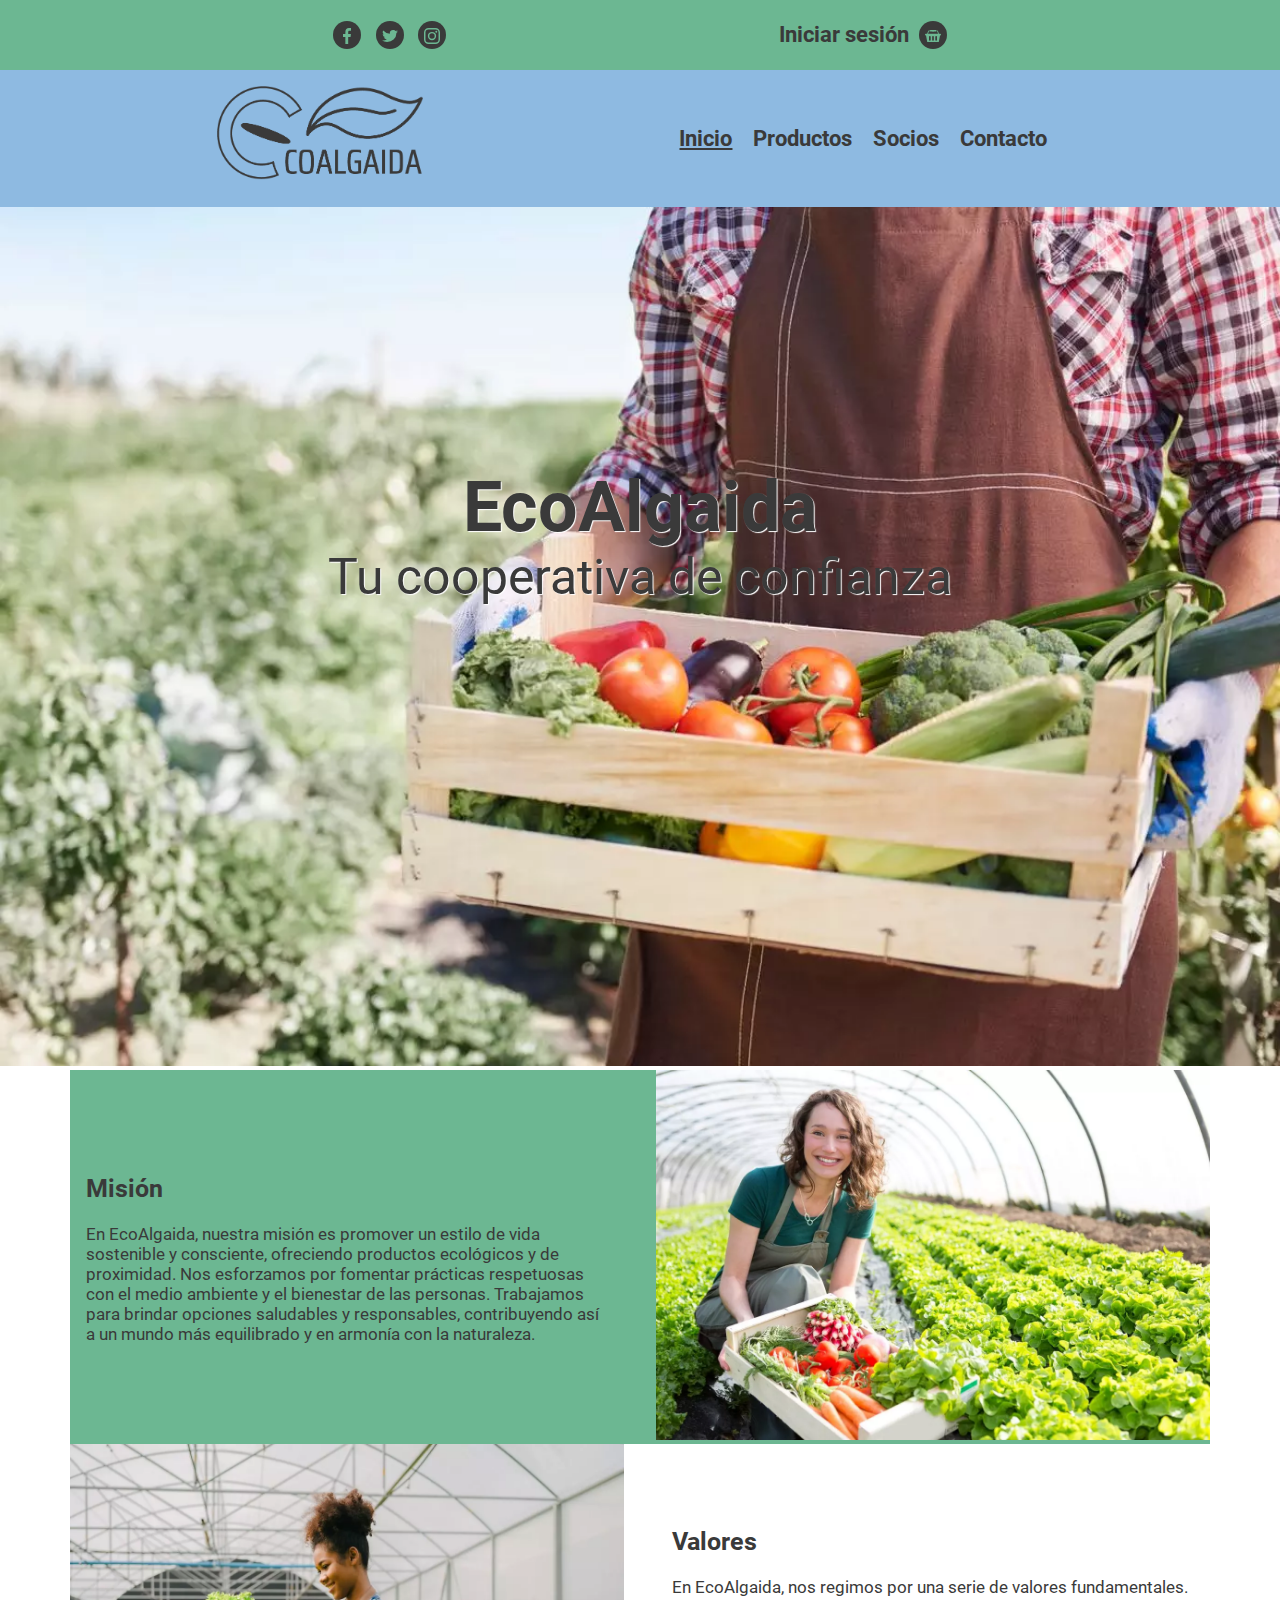
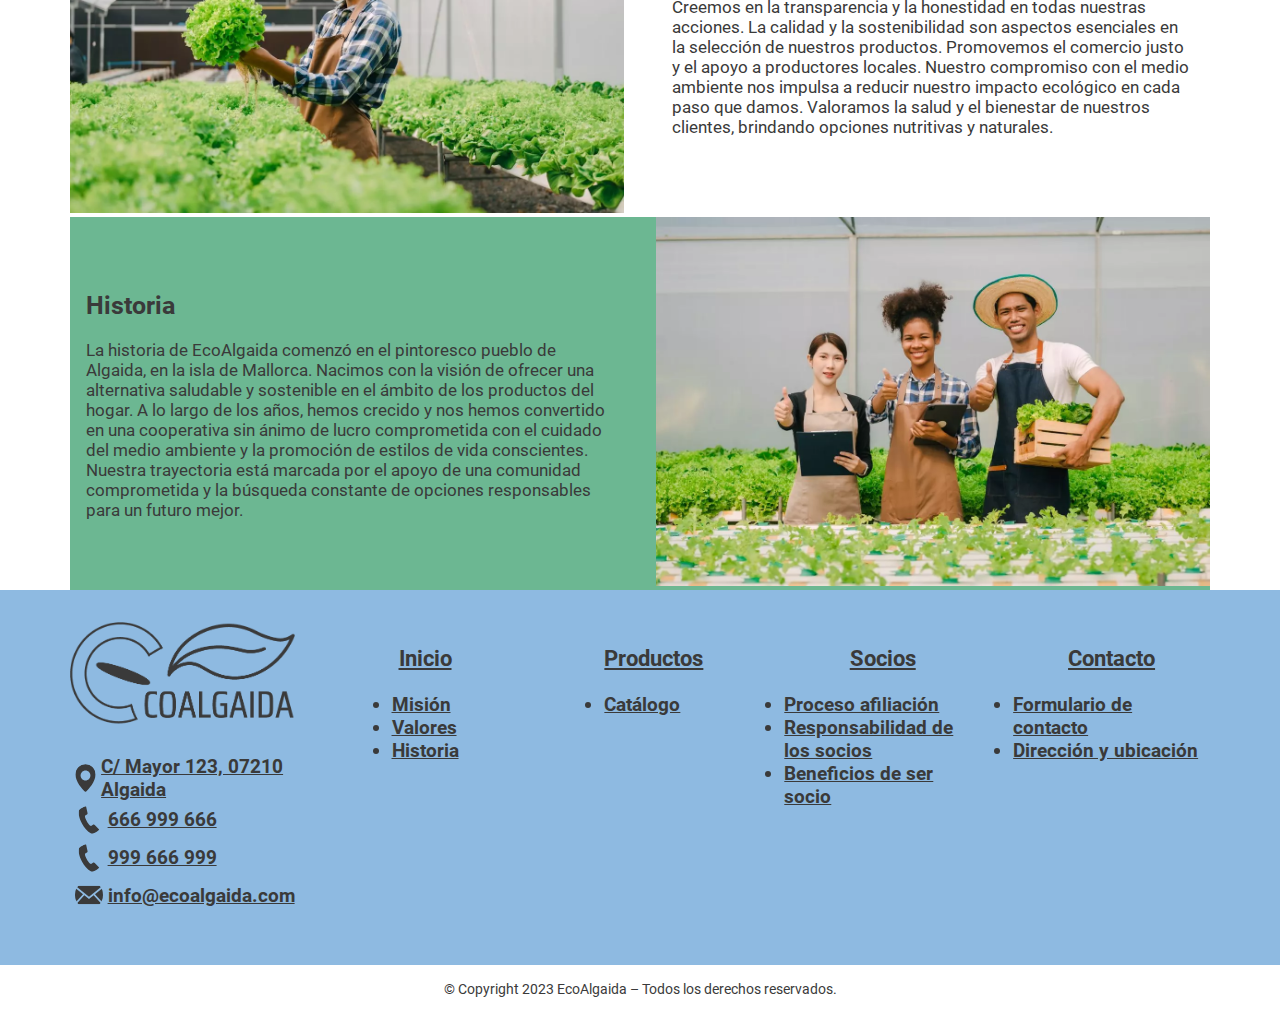
==== index.html @ 1323dacf "initial commit" ====
<!DOCTYPE html>
<html lang="es">
  <head>
    <meta charset="UTF-8" />
    <meta http-equiv="X-UA-Compatible" content="IE=edge" />
    <meta name="viewport" content="width=device-width, initial-scale=1.0" />
    <link href="/style/styles.css" rel="stylesheet" />

    <title>EcoAlgaida - Tu cooperativa de proximidad</title>
  </head>
  <body>
    <header>
      <nav class="navbar-pequeno">
        <div>
          <a
            class="iconos"
            href="https://facebook.com/ecoalgaida"
            target="_blank"
            title="Enlace a Facebook"
          >
            <img
              src="/imgs/fb.svg"
              alt="Icono Facebook"
              title="Enlace a Facebook"
            />
          </a>
          <a
            class="iconos"
            href="https://twitter.com/ecoalgaida"
            target="_blank"
            title="Enlace a Twitter"
          >
            <img
              src="/imgs/tw.svg"
              alt="Icono Twitter"
              title="Enlace a Twitter"
            />
          </a>
          <a
            class="iconos"
            href="https://instagram.com/ecoalgaida"
            target="_blank"
            title="Enlace a Instagram"
          >
            <img
              src="/imgs/ig.svg"
              alt="Icono Instagram"
              title="Enlace a Instagram"
            />
          </a>
        </div>
        <div>
          <a
            href="login.html"
            class="link-nav-peq"
            title="Acceso a iniciar sesión"
            >Iniciar sesión</a
          >
          <a class="iconos" href="cesta.html" title="Enlace a la cesta">
            <img
              src="/imgs/cesta.svg"
              alt="Icono Cesta"
              title="Enlace a la cesta"
            />
          </a>
        </div>
      </nav>

      <div class="navbar-movil">
        <a href="index.html" title="EcoAlgaida" class="logo">
          <img src="imgs/logo.png" alt="EcoAlgaida" />
        </a>
        <nav class="menu" id="menu">
          <ul>
            <li>
              <a class="active" href="index.html" title="Inicio">Inicio</a>
            </li>
            <li>
              <a href="productos.html" title="Productos">Productos</a>
            </li>
            <li>
              <a href="socios.html" title="Socios">Socios</a>
            </li>
            <li>
              <a href="contacto.html" title="Contacto">Contacto</a>
            </li>
          </ul>
        </nav>
        <span class="toogle-boton" id="toogle-boton" onclick="abrirMenu()"
          >☰</span
        >
        <span class="close-boton" id="close-boton" onclick="cerrarMenu()"
          >⨯</span
        >
      </div>
      <div class="navbar-escritorio">
        <a href="index.html" title="EcoAlgaida" class="logo">
          <img src="imgs/logo.png" alt="EcoAlgaida" />
        </a>
        <nav>
          <ul>
            <li>
              <a class="active" href="index.html" title="Inicio">Inicio</a>
            </li>
            <li>
              <a href="productos.html" title="Productos">Productos</a>
            </li>
            <li>
              <a href="socios.html" title="Socios">Socios</a>
            </li>
            <li>
              <a href="contacto.html" title="Contacto">Contacto</a>
            </li>
          </ul>
        </nav>
      </div>
    </header>
    <main>
      <div class="carousel">
        <figure class="carousel-slide">
          <img src="imgs/imagen1.webp" alt="Imagen 1" />
          <figcaption class="carousel-caption">
            <h3>EcoAlgaida</h3>
            <p>Tu cooperativa de confianza</p>
          </figcaption>
        </figure>
      </div>
      <section class="grid-2columnas fondo-verde contenedor" id="mision">
        <article>
          <h2>Misión</h2>
          <p>
            En EcoAlgaida, nuestra misión es promover un estilo de vida
            sostenible y consciente, ofreciendo productos ecológicos y de
            proximidad. Nos esforzamos por fomentar prácticas respetuosas con el
            medio ambiente y el bienestar de las personas. Trabajamos para
            brindar opciones saludables y responsables, contribuyendo así a un
            mundo más equilibrado y en armonía con la naturaleza.
          </p>
        </article>
        <figure>
          <img
            src="imgs/mision.webp"
            alt="Mujer sonriente recogiendo hortalizas."
            title="Misión"
          />
        </figure>
      </section>
      <section id="valores" class="contenedor grid-2columnas">
        <figure>
          <img
            src="imgs/valores.webp"
            alt="Mujer sujetando unas hortalizas."
            title="Valores"
          />
        </figure>
        <article>
          <h2>Valores</h2>
          <p>
            En EcoAlgaida, nos regimos por una serie de valores fundamentales.
            Creemos en la transparencia y la honestidad en todas nuestras
            acciones. La calidad y la sostenibilidad son aspectos esenciales en
            la selección de nuestros productos. Promovemos el comercio justo y
            el apoyo a productores locales. Nuestro compromiso con el medio
            ambiente nos impulsa a reducir nuestro impacto ecológico en cada
            paso que damos. Valoramos la salud y el bienestar de nuestros
            clientes, brindando opciones nutritivas y naturales.
          </p>
        </article>
      </section>
      <section class="fondo-verde contenedor grid-2columnas" id="historia">
        <article>
          <h2>Historia</h2>
          <p>
            La historia de EcoAlgaida comenzó en el pintoresco pueblo de
            Algaida, en la isla de Mallorca. Nacimos con la visión de ofrecer
            una alternativa saludable y sostenible en el ámbito de los productos
            del hogar. A lo largo de los años, hemos crecido y nos hemos
            convertido en una cooperativa sin ánimo de lucro comprometida con el
            cuidado del medio ambiente y la promoción de estilos de vida
            conscientes. Nuestra trayectoria está marcada por el apoyo de una
            comunidad comprometida y la búsqueda constante de opciones
            responsables para un futuro mejor.
          </p>
        </article>
        <figure>
          <img
            src="imgs/historia.webp"
            alt="Tres personas sonriendo con el pulgar levantado."
            title="Historia"
          />
        </figure>
      </section>
    </main>
    <footer>
      <div class="footer contenedor">
        <div class="contacto-footer">
          <figure>
            <img
              src="imgs/logo.png"
              class="logo-footer"
              alt="Logo EcoAlgaida"
              title="EcoAlgaida"
            />
          </figure>
          <ul>
            <li>
              <a
                href="https://goo.gl/maps/Vir2WPLjP5sRMVEw9"
                title="Enlance a Google Maps"
                rel="noreferrer"
                ><img
                  src="imgs/mapa.svg"
                  class="iconos-footer"
                  alt="Icono teléfono"
                />C/ Mayor 123, 07210 Algaida</a
              >
            </li>
            <li>
              <a href="tel:+3466699966" title="Télefono">
                <img
                  src="imgs/tlf.svg"
                  class="iconos-footer"
                  alt="Icono teléfono"
                />666 999 666</a
              >
            </li>
            <li>
              <a href="tel:+34999666999" title="Télefono Alternativo">
                <img
                  src="imgs/tlf.svg"
                  class="iconos-footer"
                  alt="Icono teléfono"
                />
                999 666 999</a
              >
            </li>
            <li>
              <a href="mailto:info@ecoalgaida.com" title="Correo electrónico">
                <img
                  src="imgs/correo.svg"
                  class="iconos-footer"
                  alt="Icono correo"
                />
                info@ecoalgaida.com</a
              >
            </li>
          </ul>
        </div>
        <div class="footer-links">
          <h3><a href="index.html" title="Inicio">Inicio</a></h3>
          <ul>
            <li>
              <a href="#mision" title="Misión"> Misión </a>
            </li>
            <li>
              <a href="#valores" title="Valores"> Valores </a>
            </li>
            <li>
              <a href="#historia" title="Historia"> Historia </a>
            </li>
          </ul>
        </div>
        <div class="footer-links">
          <h3><a href="productos.html" title="Productos">Productos</a></h3>
          <ul>
            <li>
              <a href="productos.html#catalogo" title="Catálogo"> Catálogo </a>
            </li>
          </ul>
        </div>
        <div class="footer-links">
          <h3><a href="socios.html" title="Socios">Socios</a></h3>
          <ul>
            <li>
              <a href="socios.html#afiliacion" title="Proceso afiliación">
                Proceso afiliación
              </a>
            </li>
            <li>
              <a
                href="socios.html#responsabilidad"
                title="Responsabilidad de los socios"
              >
                Responsabilidad de los socios
              </a>
            </li>
            <li>
              <a href="socios.html#beneficios" title="Beneficios de ser socio">
                Beneficios de ser socio
              </a>
            </li>
          </ul>
        </div>
        <div class="footer-links">
          <h3><a href="contacto.html" title="Contacto">Contacto</a></h3>
          <ul>
            <li>
              <a href="contacto.html#formulario" title="Formulario de contacto"
                >Formulario de contacto</a
              >
            </li>
            <li>
              <a href="contacto.html#mapa" title="Dirección y ubicación">
                Dirección y ubicación</a
              >
            </li>
          </ul>
        </div>
      </div>
      <div class="copyright">
        <span>
          © Copyright 2023 EcoAlgaida – Todos los derechos reservados.
        </span>
      </div>
    </footer>
    <!-- llamamos el script que controla el desplegar y cerrar el menu movil -->
    <script src="js/main.js"></script>
  </body>
</html>
---- style/styles.css ----
/* Variables de los colores */
:root {
  --color-primario: #6cb792;
  --color-secundario: #8ebae1;
  --color-fuente-oscuro: #3a3a3a;
  --color-fuente-claro: #ffffff;
  --color-fondo: #ffffff;
  --color-borrar: #fd384f;
}
/* Estilos del body */
body {
  /* inicializamos los colores basicos.*/
  background-color: var(--color-fondo);
  color: var(--color-fuente-oscuro);
  /* Quitamos los espaciados que trae por defecto */
  margin: 0;
  padding: 0;
  border: 0;
  outline: 0;

  /* Fuente por defecto */

  font-family: "Roboto";
}

.contenedor {
  max-width: 1140px;
  margin: 0 auto;
}

.contenedor-minimo {
 padding: 2rem;
}

/* estilos del header */
header {
  /* fuente que se usara en todo el header */
  font-size: 22px;
  font-family: "Roboto";
  font-weight: bold; /* 900 es negrita */
}

.navbar-pequeno {
  background-color: var(--color-primario);
  color: var(--color-fuente-claro);
  text-align: center;
  padding: 1rem 0rem 1rem 0rem;
}

/* Estilo de los iconoes RRSS */
.iconos {
  display: inline-block;
  background: var(--color-fuente-oscuro);
  height: 1.75rem;
  width: 1.75rem;
  border-radius: 1rem;
  text-align: center;
  line-height: 1.75rem;
  margin: 0.3rem;
}

/* estilos iconos del footer */

.iconos-footer {
  display: inline-block;
  height: 1.75rem;
  width: 1.75rem;
  border-radius: 1rem;
  text-align: center;
  line-height: 1.75rem;
  margin: 0.3rem;
}

/* contenedor del logo para que sea responsivo */
.logo img {
  width: 100%;
  height: auto;
}

/* estilos de las imagenes de los iconos */
.iconos img {
  vertical-align: middle;
  max-width: 1rem;
  max-height: 1rem;
}

/* aplicamos un suave efecto hover sobre los enlaces de las redes sociales */
.iconos:hover {
  opacity: 0.7;
}

/* clase para los link dento del navbar pequeño */
.link-nav-peq,
.link-nav-peq:visited {
  color: var(--color-fuente-oscuro);
  text-decoration: none; /* se quita el subrayado por defecto de los elnaces */
}

/*efecto hover de los enlaces de dentro del navbar pequeño */

.link-nav-peq:hover {
  opacity: 0.7;
}

/* Estilos del navbar movil*/

.navbar-movil {
  background-color: var(--color-secundario);
  color: var(--color-fuente-oscuro);
  display: flex;
  justify-content: space-around;
  align-items: center;
  padding: 1rem 0rem 1rem 0rem;
}

/* Estilos del nabar escritorio */

.navbar-escritorio {
  display: none;
  background-color: var(--color-secundario);
  color: var(--color-fuente-oscuro);
  justify-content: space-evenly;
  align-items: center;
  padding: 1rem 0rem 1rem 0rem;
}
/* quitamos los puntos de la lista no ordenada */
.navbar-escritorio ul {
  list-style: none;
}

/* ponemos la lista en horizontal */

.navbar-escritorio li {
  display: inline-block;
  margin-right: 1rem; /* añadimos un margen de 1rem a la derecha para que no se solapen */
}

/* Estilos Menu escritorio */

.navbar-escritorio a {
  color: var(--color-fuente-oscuro);
  text-decoration: none;
  transition: all 0.3s ease-in-out;
}

.navbar-escritorio a:hover,
.navbar-escritorio a:focus {
  opacity: 0.7; /* se pone una leve tranparencia para generar un efecto hover al pasar el raton por encima */
}

/* logo responsive */

.logo img {
  width: auto;
  max-height: 100px;
}

/* menu desplegable */

.menu {
  height: 20%; /* se establece la altura del menu */
  width: 0; /* inicialmente el ancho es cero y al activar el menu cambia su tamaño */
  position: absolute; /* Posiciona el menu de forma absoluta en relacion al contenedor padre */
  z-index: 1; /* establece el inice de apliamento del menu */
  top: 14rem; /* distancia entre la parte superior en referencia con el contenedor padre*/
  background-color: inherit; /* hereda el color de fondo el contenedor padre */
  overflow-x: hidden; /* oculta el scroll horizontal */
  transition: 0.5s linear; /* define una animacion de transicion */
}

.menu ul {
  /* quito padding definido por defecto */
  padding: 0;
}

.menu li {
  font-size: 19px;
  font-weight: 900;
  padding: 1rem;
  list-style: none;
  text-align: center;
}

.menu a {
  color: var(--color-fuente-oscuro);
  text-decoration: none;
  transition: all 0.3s ease-in-out;
}

.menu a:hover,
.menu a:focus {
  opacity: 0.7; /* se pone una leve tranparencia para generar un efecto hover al pasar el raton por encima */
}

a.active {
  /* color de la página activa */
  text-decoration-line: underline;
}

.toogle-boton {
  font-size: 2rem;
  cursor: pointer;
  width: 30px;
}

.close-boton {
  font-size: 2rem;
  cursor: pointer;
  width: 30px;
  display: none;
}

/* aqui configuramos las secciones */



.grid-2columnas {
  display: grid; /* disposicion en rejilla */
  grid-template-columns: 1fr; /* se define una unica columna */
  grid-gap: 2rem; /* se establece el espaciado entre los elementos de la rejilla  */
}
/* clase que establecera el color de fondo de la seccion */

.fondo-verde {
  background-color: var(
    --color-primario
  ); /* le establecemos el color verde primario de fondo */
}

/* se quita el margen por defecto del elemento figure */

figure {
  margin: 0;
}

figure img {
  width: 100%;
  height: auto;
}

/* estilos del article */

article {
  padding: 1rem; /* padding para que el texto no se pegue al los bordes*/
}

h2 {
  font-family: "roboto";
  font-size: 33px;
}

h2 {
  font-family: "Roboto";
  font-size: 25px;
}

p {
  font-family: "roboto";
  font-size: 17px;
}

footer {
  font-family: "Roboto";
  font-size: 19px;
  font-weight: bold;
  background-color: var(--color-secundario);
}

.footer {
  padding: 2rem;
  display: grid; /* disposicion en rejilla */
  grid-template-columns: 1fr; /* se define una unica columna */
  grid-gap: 2rem; /* se establece el espaciado entre los elementos de la rejilla  */
  justify-items: center; /* se centran los elementos de dentro del footer */
}

.footer a {
  color: var(--color-fuente-oscuro);
}

.footer a:hover,
.footer a:focus {
  opacity: 0.7; /* se pone una leve tranparencia para generar un efecto hover al pasar el raton por encima */
}

.footer-links h3 {
  text-align: center; /* centramos todos los titulos h3 del footer */
}

.footer-links ul {
  padding: 0;
}

.contacto-footer {
  margin: 0 auto;
}

.contacto-footer ul {
  list-style: none;
  padding: 0;
}

.contacto-footer a {
  display: flex;
  align-items: center;
}

.logo-footer img {
  max-width: 350px;
  height: auto;
}

.copyright {
  background-color: var(--color-fondo);
  text-align: center;
  font-family: "Roboto";
  font-size: 14px;
  font-weight: 400; /* 400 equivale a Roboto regular */
  padding: 1rem; /* padding para que no este tan pegado al footer de arriba */
}

/* Estilos del carusel */

.carousel {
  max-width: 1280px;
  margin: 0 auto;
  overflow: hidden;
}

.carousel-slide img {
  width: 100%;
  height: auto;
}

.carousel {
  position: relative;
}

.carousel-slide {
  position: relative;
}

.carousel-caption {
  font-family: "Roboto";
  font-weight: 400; /* Regular */
  position: absolute;
  text-align: center;
  top: 30%;
  width: 100%;
  color: var(--color-fuente-oscuro);
  text-shadow: 1px 1px 1px var(--color-fuente-claro);
}

.carousel-caption h3 {
  margin: 0;
  font-size: 24px;
}

.carousel-caption p {
  margin: 0;
  font-size: 16px;
}

/* Estilos login */

.contenedor-login {
  font-family: "Roboto";
  font-weight: 400; /*Regular*/
  font-size: 17px;
  max-width: 600px;
  display: grid;
  gap: 1rem;
  margin: 0 auto;
  border: var(--color-fuente-oscuro) solid 1px;
  padding: 2rem;
}

button {
  font-family: "Roboto";
  font-weight: 600; /*medium*/
  font-size: 17px;

  background-color: var(--color-secundario);
  width: 100%; /* el boton ocupara el 100% del espacio disponible */
  height: 50px;
  cursor: pointer;
  border: solid 1px var(--color-fuente-oscuro);
  border-radius: 2rem;
}

button:hover, button:focus {
  opacity: 0.7;
}

input {
  width: 100%;
  height: 30px;
}

 input[type="checkbox"] {
  
  width: auto;
  padding: 0;

}

input:focus { /* los input que tegan el foco tendra el borde azul */
  border-color: var(--color-secundario); 
}

input[type="checkbox"]:checked::before {
  background-color: var(--color-secundario);
}

textarea {
  width: 100%;
  height: 204px;
}

/* Estilos productos */

.contenedor-producto {
  display: grid;
  grid-template-columns: 1fr;
  padding: 2rem;
  gap: 2rem;
}

.contenedor-producto figure {
  padding: 2rem;
  border: 1px solid var(--color-fuente-oscuro);
  text-align: center;
  max-width: 280px;
  transform: scale(1);
  transition: all 0.3s;  

}



.contenedor-producto figure:hover
{

  transform: scale(1.1);

}

.contenedor-producto figcaption {
font-family: "Roboto";
font-size: 25px;
font-weight: 400;

}

/* estilos página de contacto */

.contacto {

  padding: 2rem;

}

.contacto div {
  display: grid;
  gap: 1rem;
}

.privacidad {
  display: flex;
  align-items: center;
  flex-wrap: wrap;

}

.privacidad label {
  display: flex;
  align-items: center;
  flex-wrap: wrap;
  gap: 0.30rem;
}

.privacidad input[type="checkbox"] {
  vertical-align: middle;
  margin-right: 0.5rem; 
}

.privacidad a {
  color: inherit;  
  white-space: nowrap;
  overflow: hidden;
  text-overflow: ellipsis;
}

.privacidad a:hover {
  opacity: 0.7;
}

/* reducimos el tamaño del boton y lo centramos */
.privacidad button {
  margin: 0 auto;
  width: 50%;
}

/* Estilos carrito */


.contenedor-carrito {
  padding: 2rem;
  display: grid;
  grid-template-columns: 1fr;
  gap: 2rem;

}

.carrito-lista {
  display: grid;
  gap: 2rem;
width: auto;
}

.carrito-precio {
  border: 1px solid var(--color-fuente-oscuro);
  padding: 2rem;
  height: max-content;
}

.producto {
  display: grid;
  grid-template-columns: 1fr 1fr;
  align-items: center;
  border: 1px solid var(--color-fuente-oscuro);
  padding: 1rem 2rem 1rem 2rem;

}

.producto img {
  width: auto;
  max-height: 200px;
}

.info-producto {
  display: flex;
  flex-direction: column;
}

.producto button {
  grid-column: span 2;
  margin: 0 auto;
  background-color: var(--color-borrar);
  width: 150px;
}



/* media querys que controlan el modo responsive */

@media (min-width: 400px) { 
  .contenedor-producto {
    grid-template-columns: 1fr 1fr;
  }
}

@media (min-width: 768px) {
  .navbar-pequeno {
    display: flex;
    justify-content: space-evenly;
  }
  .navbar-movil {
    display: none;
  }
  .grid-2columnas {
    grid-template-columns: 1fr 1fr;
    align-items: center;
  }
  /* estilos para el carrito 3 columnas pero 1 ocupa 2 espacios */
  .contenedor-carrito {
    grid-template-columns: 2fr 1fr;
  }
  /* Estilo para que un elemento ocupe 2 columnas de un grid */
  .ocupar-2columnas {
    grid-column: span 2;
  }
  .navbar-escritorio {
    display: flex;
  }
  .carousel-caption h3 {
    margin: 0;
    font-size: 70px;
  }

  .carousel-caption p {
    margin: 0;
    font-size: 50px;
  }
  .contenedor-producto {
    grid-template-columns: 1fr 1fr 1fr 1fr;
  }
}

@media (min-width: 858px) {
  .footer {
    grid-template-columns: 1fr 1fr 1fr 1fr 1fr;
  }
}

/* se ha usado la herramienta https://gwfh.mranftl.com para adaptar las fuentes */

/* saira-extra-condensed-regular - latin */
@font-face {
  font-display: swap; /* Check https://developer.mozilla.org/en-US/docs/Web/CSS/@font-face/font-display for other options. */
  font-family: "Saira Extra Condensed";
  font-style: normal;
  font-weight: 400;
  src: url("/fonts/saira-extra-condensed-v11-latin-regular.eot"); /* IE9 Compat Modes */
  src: url("/fonts/saira-extra-condensed-v11-latin-regular.eot?#iefix")
      format("embedded-opentype"),
    /* IE6-IE8 */ url("/fonts/saira-extra-condensed-v11-latin-regular.woff2")
      format("woff2"),
    /* Super Modern Browsers */
      url("/fonts/saira-extra-condensed-v11-latin-regular.woff") format("woff"),
    /* Modern Browsers */
      url("/fonts/saira-extra-condensed-v11-latin-regular.ttf")
      format("truetype"),
    /* Safari, Android, iOS */
      url("/fonts/saira-extra-condensed-v11-latin-regular.svg#SairaExtraCondensed")
      format("svg"); /* Legacy iOS */
}
/* saira-extra-condensed-900 - latin */
@font-face {
  font-display: swap; /* Check https://developer.mozilla.org/en-US/docs/Web/CSS/@font-face/font-display for other options. */
  font-family: "Saira Extra Condensed";
  font-style: normal;
  font-weight: 900;
  src: url("/fonts/saira-extra-condensed-v11-latin-900.eot"); /* IE9 Compat Modes */
  src: url("/fonts/saira-extra-condensed-v11-latin-900.eot?#iefix")
      format("embedded-opentype"),
    /* IE6-IE8 */ url("/fonts/saira-extra-condensed-v11-latin-900.woff2")
      format("woff2"),
    /* Super Modern Browsers */
      url("/fonts/saira-extra-condensed-v11-latin-900.woff") format("woff"),
    /* Modern Browsers */ url("/fonts/saira-extra-condensed-v11-latin-900.ttf")
      format("truetype"),
    /* Safari, Android, iOS */
      url("/fonts/saira-extra-condensed-v11-latin-900.svg#SairaExtraCondensed")
      format("svg"); /* Legacy iOS */
}

/* roboto-100 - latin */
@font-face {
  font-display: swap; /* Check https://developer.mozilla.org/en-US/docs/Web/CSS/@font-face/font-display for other options. */
  font-family: "Roboto";
  font-style: normal;
  font-weight: 100;
  src: url("/fonts/roboto-v30-latin-100.woff2") format("woff2"); /* Chrome 36+, Opera 23+, Firefox 39+, Safari 12+, iOS 10+ */
}
/* roboto-100italic - latin */
@font-face {
  font-display: swap; /* Check https://developer.mozilla.org/en-US/docs/Web/CSS/@font-face/font-display for other options. */
  font-family: "Roboto";
  font-style: italic;
  font-weight: 100;
  src: url("/fonts/roboto-v30-latin-100italic.woff2") format("woff2"); /* Chrome 36+, Opera 23+, Firefox 39+, Safari 12+, iOS 10+ */
}
/* roboto-300 - latin */
@font-face {
  font-display: swap; /* Check https://developer.mozilla.org/en-US/docs/Web/CSS/@font-face/font-display for other options. */
  font-family: "Roboto";
  font-style: normal;
  font-weight: 300;
  src: url("/fonts/roboto-v30-latin-300.woff2") format("woff2"); /* Chrome 36+, Opera 23+, Firefox 39+, Safari 12+, iOS 10+ */
}
/* roboto-300italic - latin */
@font-face {
  font-display: swap; /* Check https://developer.mozilla.org/en-US/docs/Web/CSS/@font-face/font-display for other options. */
  font-family: "Roboto";
  font-style: italic;
  font-weight: 300;
  src: url("/fonts/roboto-v30-latin-300italic.woff2") format("woff2"); /* Chrome 36+, Opera 23+, Firefox 39+, Safari 12+, iOS 10+ */
}
/* roboto-regular - latin */
@font-face {
  font-display: swap; /* Check https://developer.mozilla.org/en-US/docs/Web/CSS/@font-face/font-display for other options. */
  font-family: "Roboto";
  font-style: normal;
  font-weight: 400;
  src: url("/fonts/roboto-v30-latin-regular.woff2") format("woff2"); /* Chrome 36+, Opera 23+, Firefox 39+, Safari 12+, iOS 10+ */
}
/* roboto-italic - latin */
@font-face {
  font-display: swap; /* Check https://developer.mozilla.org/en-US/docs/Web/CSS/@font-face/font-display for other options. */
  font-family: "Roboto";
  font-style: italic;
  font-weight: 400;
  src: url("/fonts/roboto-v30-latin-italic.woff2") format("woff2"); /* Chrome 36+, Opera 23+, Firefox 39+, Safari 12+, iOS 10+ */
}
/* roboto-500 - latin */
@font-face {
  font-display: swap; /* Check https://developer.mozilla.org/en-US/docs/Web/CSS/@font-face/font-display for other options. */
  font-family: "Roboto";
  font-style: normal;
  font-weight: 500;
  src: url("/fonts/roboto-v30-latin-500.woff2") format("woff2"); /* Chrome 36+, Opera 23+, Firefox 39+, Safari 12+, iOS 10+ */
}
/* roboto-500italic - latin */
@font-face {
  font-display: swap; /* Check https://developer.mozilla.org/en-US/docs/Web/CSS/@font-face/font-display for other options. */
  font-family: "Roboto";
  font-style: italic;
  font-weight: 500;
  src: url("/fonts/roboto-v30-latin-500italic.woff2") format("woff2"); /* Chrome 36+, Opera 23+, Firefox 39+, Safari 12+, iOS 10+ */
}
/* roboto-700 - latin */
@font-face {
  font-display: swap; /* Check https://developer.mozilla.org/en-US/docs/Web/CSS/@font-face/font-display for other options. */
  font-family: "Roboto";
  font-style: normal;
  font-weight: 700;
  src: url("/fonts/roboto-v30-latin-700.woff2") format("woff2"); /* Chrome 36+, Opera 23+, Firefox 39+, Safari 12+, iOS 10+ */
}
/* roboto-700italic - latin */
@font-face {
  font-display: swap; /* Check https://developer.mozilla.org/en-US/docs/Web/CSS/@font-face/font-display for other options. */
  font-family: "Roboto";
  font-style: italic;
  font-weight: 700;
  src: url("/fonts/roboto-v30-latin-700italic.woff2") format("woff2"); /* Chrome 36+, Opera 23+, Firefox 39+, Safari 12+, iOS 10+ */
}
/* roboto-900 - latin */
@font-face {
  font-display: swap; /* Check https://developer.mozilla.org/en-US/docs/Web/CSS/@font-face/font-display for other options. */
  font-family: "Roboto";
  font-style: normal;
  font-weight: 900;
  src: url("/fonts/roboto-v30-latin-900.woff2") format("woff2"); /* Chrome 36+, Opera 23+, Firefox 39+, Safari 12+, iOS 10+ */
}
/* roboto-900italic - latin */
@font-face {
  font-display: swap; /* Check https://developer.mozilla.org/en-US/docs/Web/CSS/@font-face/font-display for other options. */
  font-family: "Roboto";
  font-style: italic;
  font-weight: 900;
  src: url("/fonts/roboto-v30-latin-900italic.woff2") format("woff2"); /* Chrome 36+, Opera 23+, Firefox 39+, Safari 12+, iOS 10+ */
}
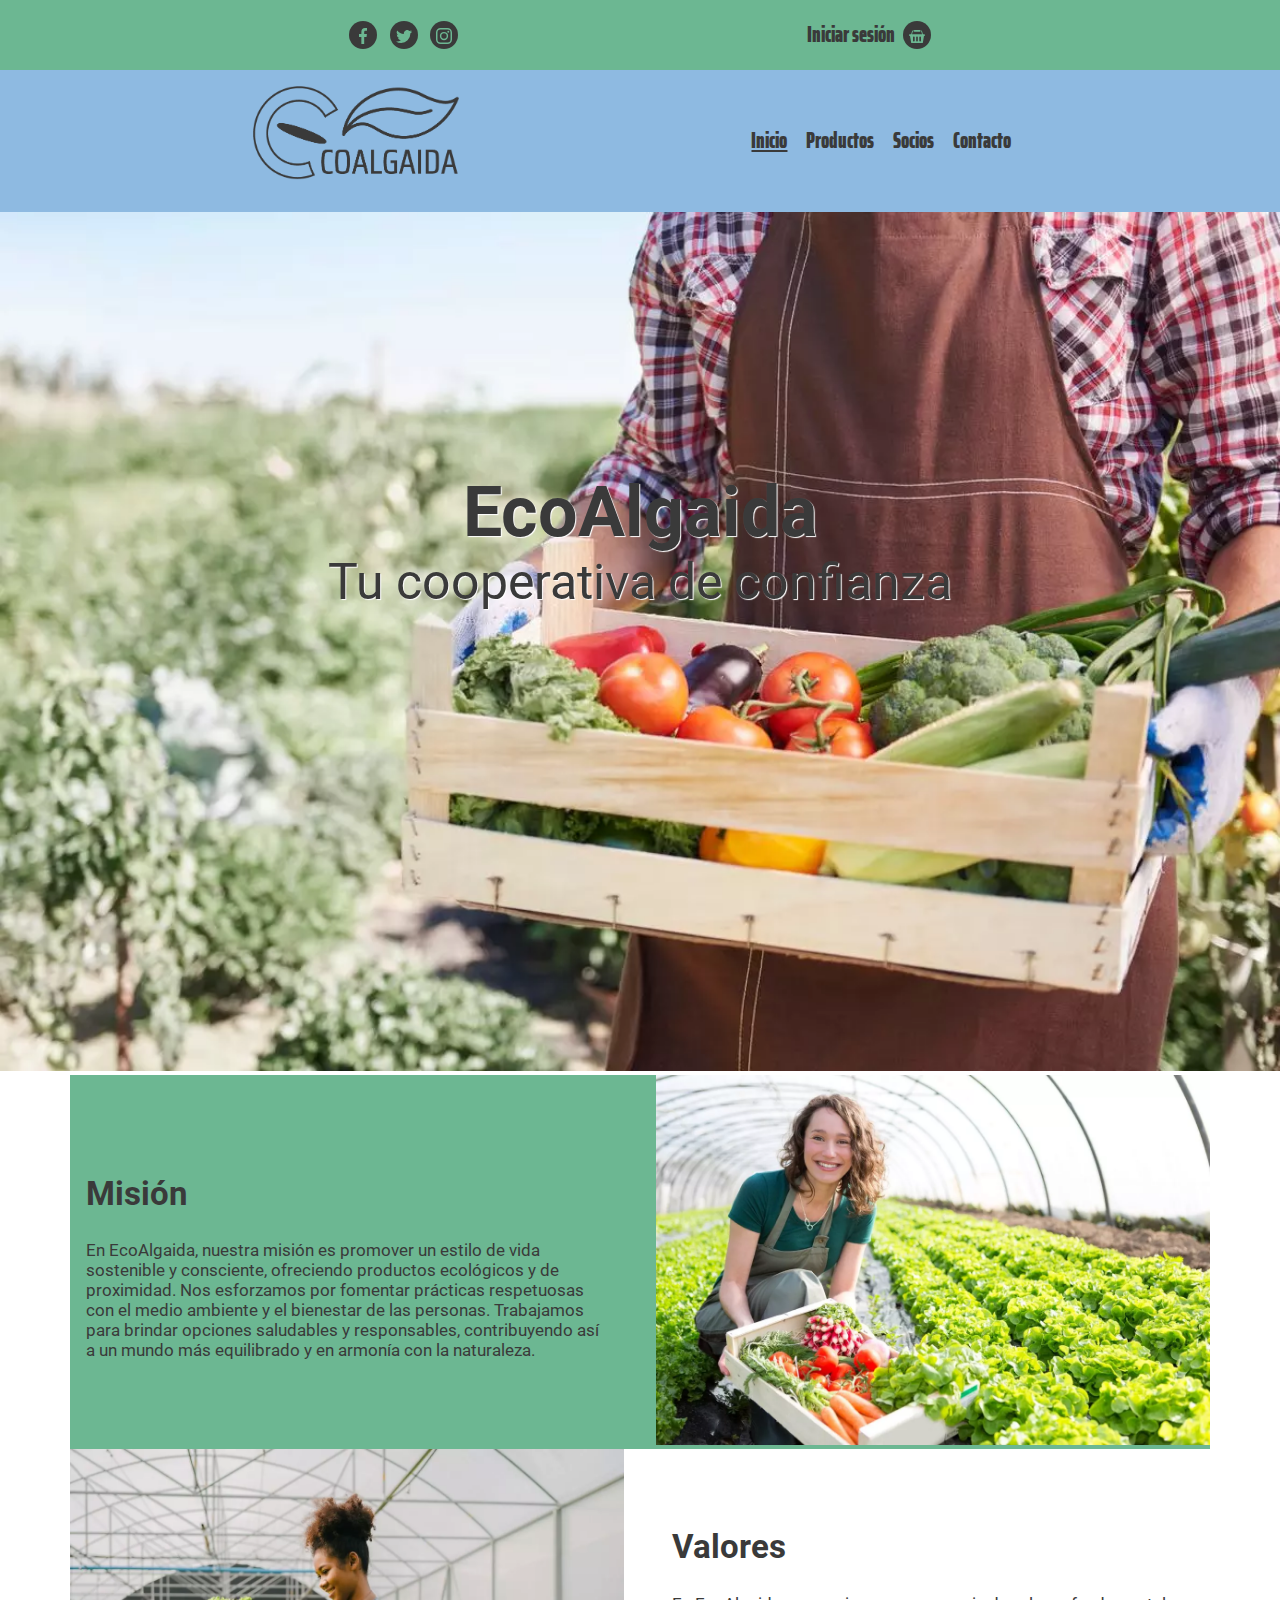
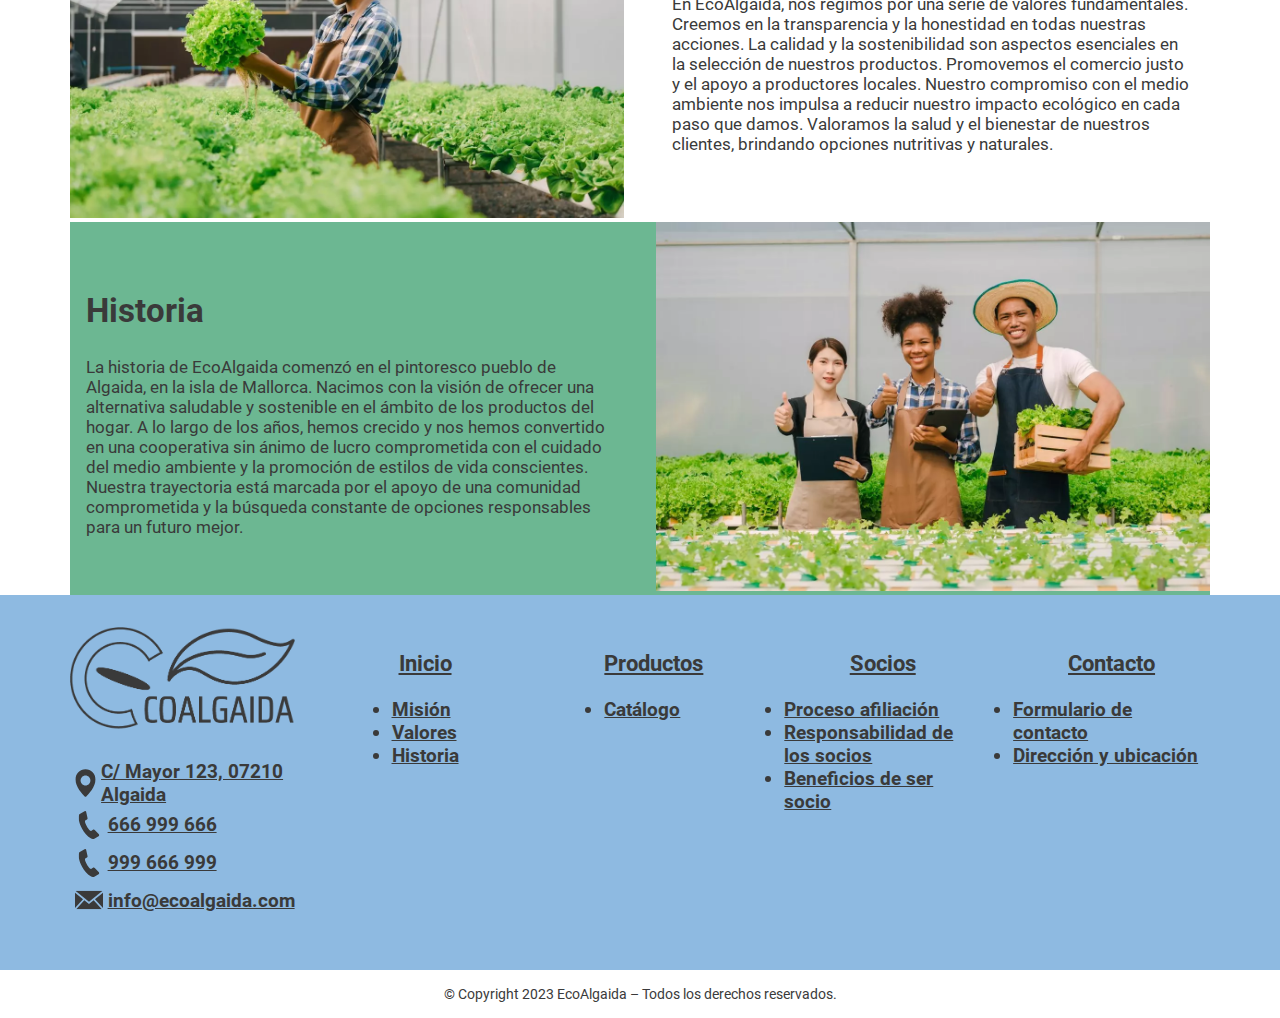
==== commit fcdc0273: "meta desc" ====
--- a/index.html
+++ b/index.html
@@ -1,10 +1,13 @@
 <!DOCTYPE html>
 <html lang="es">
   <head>
-    <meta charset="UTF-8" />
-    <meta http-equiv="X-UA-Compatible" content="IE=edge" />
-    <meta name="viewport" content="width=device-width, initial-scale=1.0" />
+    <meta charset="UTF-8" >
+    <meta http-equiv="X-UA-Compatible" content="IE=edge" >
+    <meta name="viewport" content="width=device-width, initial-scale=1.0" >
+    <meta name="description" content="EcoAlgaida - Tu cooperativa de proximidad">
     <link href="/style/styles.css" rel="stylesheet" />
+    <link rel="shortcut icon" href="/favicon.ico" type="image/x-icon" >
+    <link rel="icon" href="/favicon.ico" type="image/x-icon" >
 
     <title>EcoAlgaida - Tu cooperativa de proximidad</title>
   </head>
@@ -65,15 +68,16 @@
           </a>
         </div>
       </nav>
-
       <div class="navbar-movil">
         <a href="index.html" title="EcoAlgaida" class="logo">
           <img src="imgs/logo.png" alt="EcoAlgaida" />
         </a>
+        <input type="checkbox" id="interruptor-menu" class="interruptor-menu" />
+        <label for="interruptor-menu">☰</label>
         <nav class="menu" id="menu">
           <ul>
             <li>
-              <a class="active" href="index.html" title="Inicio">Inicio</a>
+              <a href="/" title="Inicio">Inicio</a>
             </li>
             <li>
               <a href="productos.html" title="Productos">Productos</a>
@@ -86,13 +90,8 @@
             </li>
           </ul>
         </nav>
-        <span class="toogle-boton" id="toogle-boton" onclick="abrirMenu()"
-          >☰</span
-        >
-        <span class="close-boton" id="close-boton" onclick="cerrarMenu()"
-          >⨯</span
-        >
-      </div>
+      </div>
+      
       <div class="navbar-escritorio">
         <a href="index.html" title="EcoAlgaida" class="logo">
           <img src="imgs/logo.png" alt="EcoAlgaida" />
@@ -313,7 +312,6 @@
         </span>
       </div>
     </footer>
-    <!-- llamamos el script que controla el desplegar y cerrar el menu movil -->
-    <script src="js/main.js"></script>
+
   </body>
 </html>
--- a/style/styles.css
+++ b/style/styles.css
@@ -5,7 +5,7 @@
   --color-fuente-oscuro: #3a3a3a;
   --color-fuente-claro: #ffffff;
   --color-fondo: #ffffff;
-  --color-borrar: #fd384f;
+  --color-borrar: #fd6d7e;
 }
 /* Estilos del body */
 body {
@@ -23,23 +23,26 @@
   font-family: "Roboto";
 }
 
+/* Estilos del contenedor */
+
 .contenedor {
   max-width: 1140px;
   margin: 0 auto;
 }
 
 .contenedor-minimo {
- padding: 2rem;
+  padding: 2rem;
 }
 
 /* estilos del header */
 header {
   /* fuente que se usara en todo el header */
   font-size: 22px;
-  font-family: "Roboto";
-  font-weight: bold; /* 900 es negrita */
-}
-
+  font-family: "Saira Extra Condensed";
+  font-weight: 900; /* 900 es negrita */
+}
+
+/* estilos del navbar pequeño que comtiene los iconos de las rrss */
 .navbar-pequeno {
   background-color: var(--color-primario);
   color: var(--color-fuente-claro);
@@ -49,23 +52,22 @@
 
 /* Estilo de los iconoes RRSS */
 .iconos {
-  display: inline-block;
-  background: var(--color-fuente-oscuro);
+  display: inline-block; /* los elementos se comportan en bloque y se visualizaran en linea con los otros elementos */
+  background: var(--color-fuente-oscuro); /* se pone un fondo a los iconos */
   height: 1.75rem;
   width: 1.75rem;
-  border-radius: 1rem;
+  border-radius: 1rem; /* el fondo se rendondea para que parezca un circulo */
   text-align: center;
   line-height: 1.75rem;
   margin: 0.3rem;
+  color: var(--color-fuente-claro); /* Es para que el texto sea blanco y no de errores el verificador AA ya que no hay texto pero el verificador lo da como falso positivo */
 }
 
 /* estilos iconos del footer */
-
 .iconos-footer {
-  display: inline-block;
+  display: inline-block; /* los elementos se comportan en bloque y se visualizaran en linea con los otros elementos */
   height: 1.75rem;
   width: 1.75rem;
-  border-radius: 1rem;
   text-align: center;
   line-height: 1.75rem;
   margin: 0.3rem;
@@ -83,7 +85,6 @@
   max-width: 1rem;
   max-height: 1rem;
 }
-
 /* aplicamos un suave efecto hover sobre los enlaces de las redes sociales */
 .iconos:hover {
   opacity: 0.7;
@@ -107,22 +108,22 @@
 .navbar-movil {
   background-color: var(--color-secundario);
   color: var(--color-fuente-oscuro);
-  display: flex;
-  justify-content: space-around;
-  align-items: center;
+  display: flex; /* los elementos se mostraran de forma flexible */
+  justify-content: space-around; /* los elementos se repartirán el espacio sobrante de su contenedor de manera equitativa */
+  align-items: center; /* los elmentos se alinean de forma centrar horizontalmente */
   padding: 1rem 0rem 1rem 0rem;
 }
 
-/* Estilos del nabar escritorio */
-
+/* Estilos del navbar escritorio */
 .navbar-escritorio {
-  display: none;
+  display: none; /* por defecto esta oculto hasta que el media query lo "active" */
   background-color: var(--color-secundario);
   color: var(--color-fuente-oscuro);
-  justify-content: space-evenly;
-  align-items: center;
+  justify-content: space-evenly; /*  los elementos se repartirán el espacio sobrante de su contenedor de igual manera a todos sus costados */
+  align-items: center; /* los elmentos se alinean de forma centrar horizontalmente */
   padding: 1rem 0rem 1rem 0rem;
 }
+
 /* quitamos los puntos de la lista no ordenada */
 .navbar-escritorio ul {
   list-style: none;
@@ -135,90 +136,82 @@
   margin-right: 1rem; /* añadimos un margen de 1rem a la derecha para que no se solapen */
 }
 
-/* Estilos Menu escritorio */
-
+/* Estilos del menú de escritorio */
 .navbar-escritorio a {
-  color: var(--color-fuente-oscuro);
-  text-decoration: none;
-  transition: all 0.3s ease-in-out;
+  color: var(--color-fuente-oscuro); /* Color del texto */
+  text-decoration: none; /* Sin subrayado */
+  transition: all 0.3s ease-in-out; /* Transición suave de propiedades */
 }
 
 .navbar-escritorio a:hover,
 .navbar-escritorio a:focus {
-  opacity: 0.7; /* se pone una leve tranparencia para generar un efecto hover al pasar el raton por encima */
-}
-
-/* logo responsive */
-
+  opacity: 0.7;  /* leve transparencia al pasar el raton por encima o al tener el foco sobre el */
+}
+
+/* Estilo del enlace activo */
+a.active {
+  text-decoration-line: underline; /* Subrayado que indica el enlace activo */
+}
+
+/* Estilo del logotipo responsive */
 .logo img {
-  width: auto;
-  max-height: 100px;
+  width: auto; /* Ancho automático para adaptarse al contenedor */
+  max-height: 100px; /* Altura máxima de 100 píxeles */
 }
 
 /* menu desplegable */
 
+.interruptor-menu {
+  display: none; /* Oculta el interruptor del menú */
+}
+
 .menu {
-  height: 20%; /* se establece la altura del menu */
-  width: 0; /* inicialmente el ancho es cero y al activar el menu cambia su tamaño */
-  position: absolute; /* Posiciona el menu de forma absoluta en relacion al contenedor padre */
-  z-index: 1; /* establece el inice de apliamento del menu */
-  top: 14rem; /* distancia entre la parte superior en referencia con el contenedor padre*/
-  background-color: inherit; /* hereda el color de fondo el contenedor padre */
-  overflow-x: hidden; /* oculta el scroll horizontal */
-  transition: 0.5s linear; /* define una animacion de transicion */
+  height: 30%; /* Altura del menú */
+  width: 0; /* Anchura inicialmente en 0 para ocultarlo */
+  position: absolute; /* Posicionamiento absoluto */
+  z-index: 1; /* se pone en menú en una capa superior para que este encima de los demás elementos */
+  top: 14rem; /* Posicionamiento vertical desde la parte superior del contenedor padre*/
+  background-color: inherit; /* Color de fondo heredado del contenedor padre */
+  overflow-x: hidden; /* se elimina el desbordamiento horizontal */
+  transition: 0.5s linear; /* Transición animada de 0.5 segundos */
+}
+
+#interruptor-menu:checked ~ .menu {
+  width: 100%; /* al activar el checkbox el ancho cambia al 100% para hacerse visible */
 }
 
 .menu ul {
-  /* quito padding definido por defecto */
-  padding: 0;
+  padding: 0; /* Elimina el relleno del elemento de lista no ordenada */
 }
 
 .menu li {
-  font-size: 19px;
-  font-weight: 900;
-  padding: 1rem;
-  list-style: none;
-  text-align: center;
+  font-size: 19px; 
+  font-weight: 900; 
+  padding: 1rem; 
+  list-style: none; /* se quitan las viñetas de lista */
+  text-align: center; /* se centra centrada del texto */
 }
 
 .menu a {
-  color: var(--color-fuente-oscuro);
-  text-decoration: none;
-  transition: all 0.3s ease-in-out;
+  color: var(--color-fuente-oscuro); /* Color del texto del enlace */
+  text-decoration: none; /* Sin subrayado en el enlace */
+  transition: all 0.3s ease-in-out; /* Transición suave de propiedades */
 }
 
 .menu a:hover,
 .menu a:focus {
-  opacity: 0.7; /* se pone una leve tranparencia para generar un efecto hover al pasar el raton por encima */
-}
-
-a.active {
-  /* color de la página activa */
-  text-decoration-line: underline;
-}
-
-.toogle-boton {
-  font-size: 2rem;
-  cursor: pointer;
-  width: 30px;
-}
-
-.close-boton {
-  font-size: 2rem;
-  cursor: pointer;
-  width: 30px;
-  display: none;
-}
+  opacity: 0.7; 
+}
+
 
 /* aqui configuramos las secciones */
-
-
 
 .grid-2columnas {
   display: grid; /* disposicion en rejilla */
   grid-template-columns: 1fr; /* se define una unica columna */
   grid-gap: 2rem; /* se establece el espaciado entre los elementos de la rejilla  */
 }
+
 /* clase que establecera el color de fondo de la seccion */
 
 .fondo-verde {
@@ -249,10 +242,6 @@
   font-size: 33px;
 }
 
-h2 {
-  font-family: "Roboto";
-  font-size: 25px;
-}
 
 p {
   font-family: "roboto";
@@ -388,7 +377,8 @@
   border-radius: 2rem;
 }
 
-button:hover, button:focus {
+button:hover,
+button:focus {
   opacity: 0.7;
 }
 
@@ -397,15 +387,14 @@
   height: 30px;
 }
 
- input[type="checkbox"] {
-  
+input[type="checkbox"] {
   width: auto;
   padding: 0;
-
-}
-
-input:focus { /* los input que tegan el foco tendra el borde azul */
-  border-color: var(--color-secundario); 
+}
+
+input:focus {
+  /* los input que tegan el foco tendra el borde azul */
+  border-color: var(--color-secundario);
 }
 
 input[type="checkbox"]:checked::before {
@@ -432,32 +421,23 @@
   text-align: center;
   max-width: 280px;
   transform: scale(1);
-  transition: all 0.3s;  
-
-}
-
-
-
-.contenedor-producto figure:hover
-{
-
+  transition: all 0.3s;
+}
+
+.contenedor-producto figure:hover {
   transform: scale(1.1);
-
 }
 
 .contenedor-producto figcaption {
-font-family: "Roboto";
-font-size: 25px;
-font-weight: 400;
-
+  font-family: "Roboto";
+  font-size: 25px;
+  font-weight: 400;
 }
 
 /* estilos página de contacto */
 
 .contacto {
-
   padding: 2rem;
-
 }
 
 .contacto div {
@@ -469,23 +449,22 @@
   display: flex;
   align-items: center;
   flex-wrap: wrap;
-
 }
 
 .privacidad label {
   display: flex;
   align-items: center;
   flex-wrap: wrap;
-  gap: 0.30rem;
+  gap: 0.3rem;
 }
 
 .privacidad input[type="checkbox"] {
   vertical-align: middle;
-  margin-right: 0.5rem; 
+  margin-right: 0.5rem;
 }
 
 .privacidad a {
-  color: inherit;  
+  color: inherit;
   white-space: nowrap;
   overflow: hidden;
   text-overflow: ellipsis;
@@ -501,21 +480,19 @@
   width: 50%;
 }
 
-/* Estilos carrito */
-
+/* Estilos de la página cesta */
 
 .contenedor-carrito {
   padding: 2rem;
   display: grid;
   grid-template-columns: 1fr;
   gap: 2rem;
-
 }
 
 .carrito-lista {
   display: grid;
   gap: 2rem;
-width: auto;
+  width: auto;
 }
 
 .carrito-precio {
@@ -530,7 +507,6 @@
   align-items: center;
   border: 1px solid var(--color-fuente-oscuro);
   padding: 1rem 2rem 1rem 2rem;
-
 }
 
 .producto img {
@@ -550,11 +526,9 @@
   width: 150px;
 }
 
-
-
 /* media querys que controlan el modo responsive */
 
-@media (min-width: 400px) { 
+@media (min-width: 400px) {
   .contenedor-producto {
     grid-template-columns: 1fr 1fr;
   }
